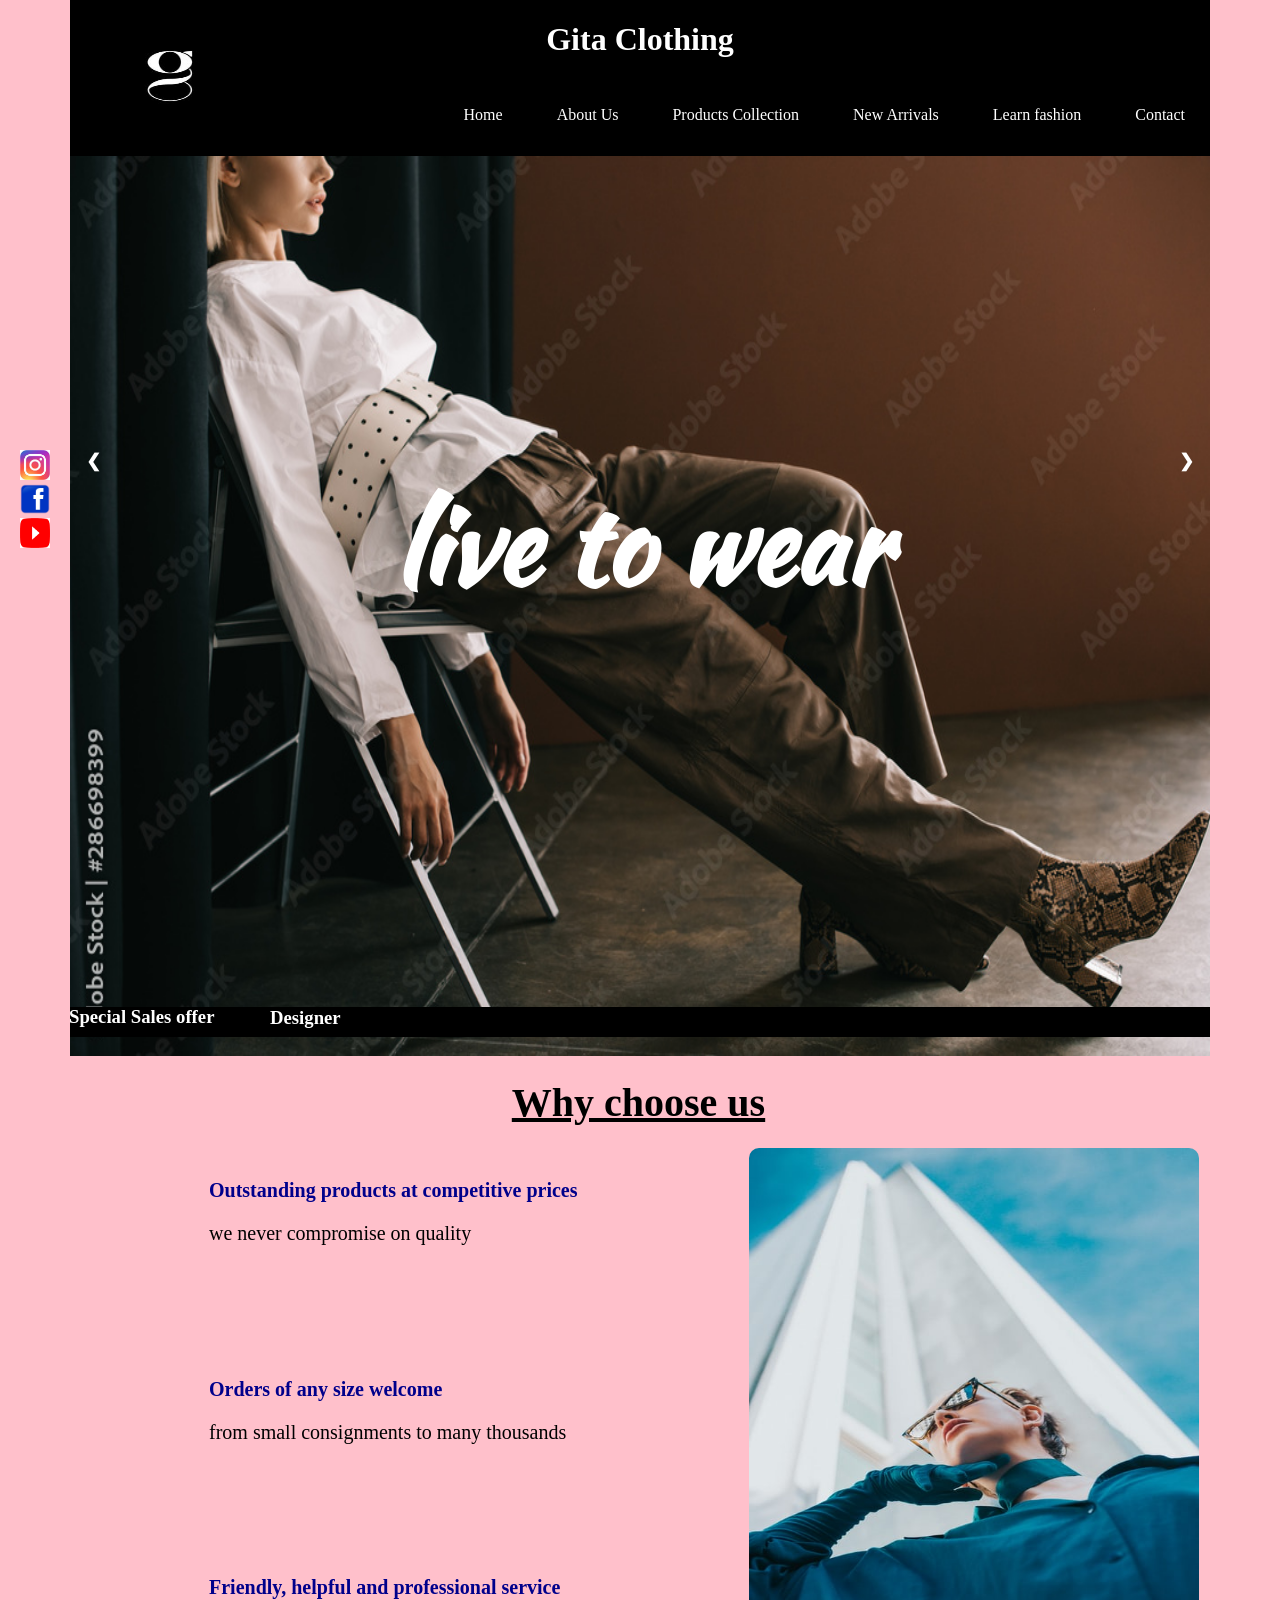
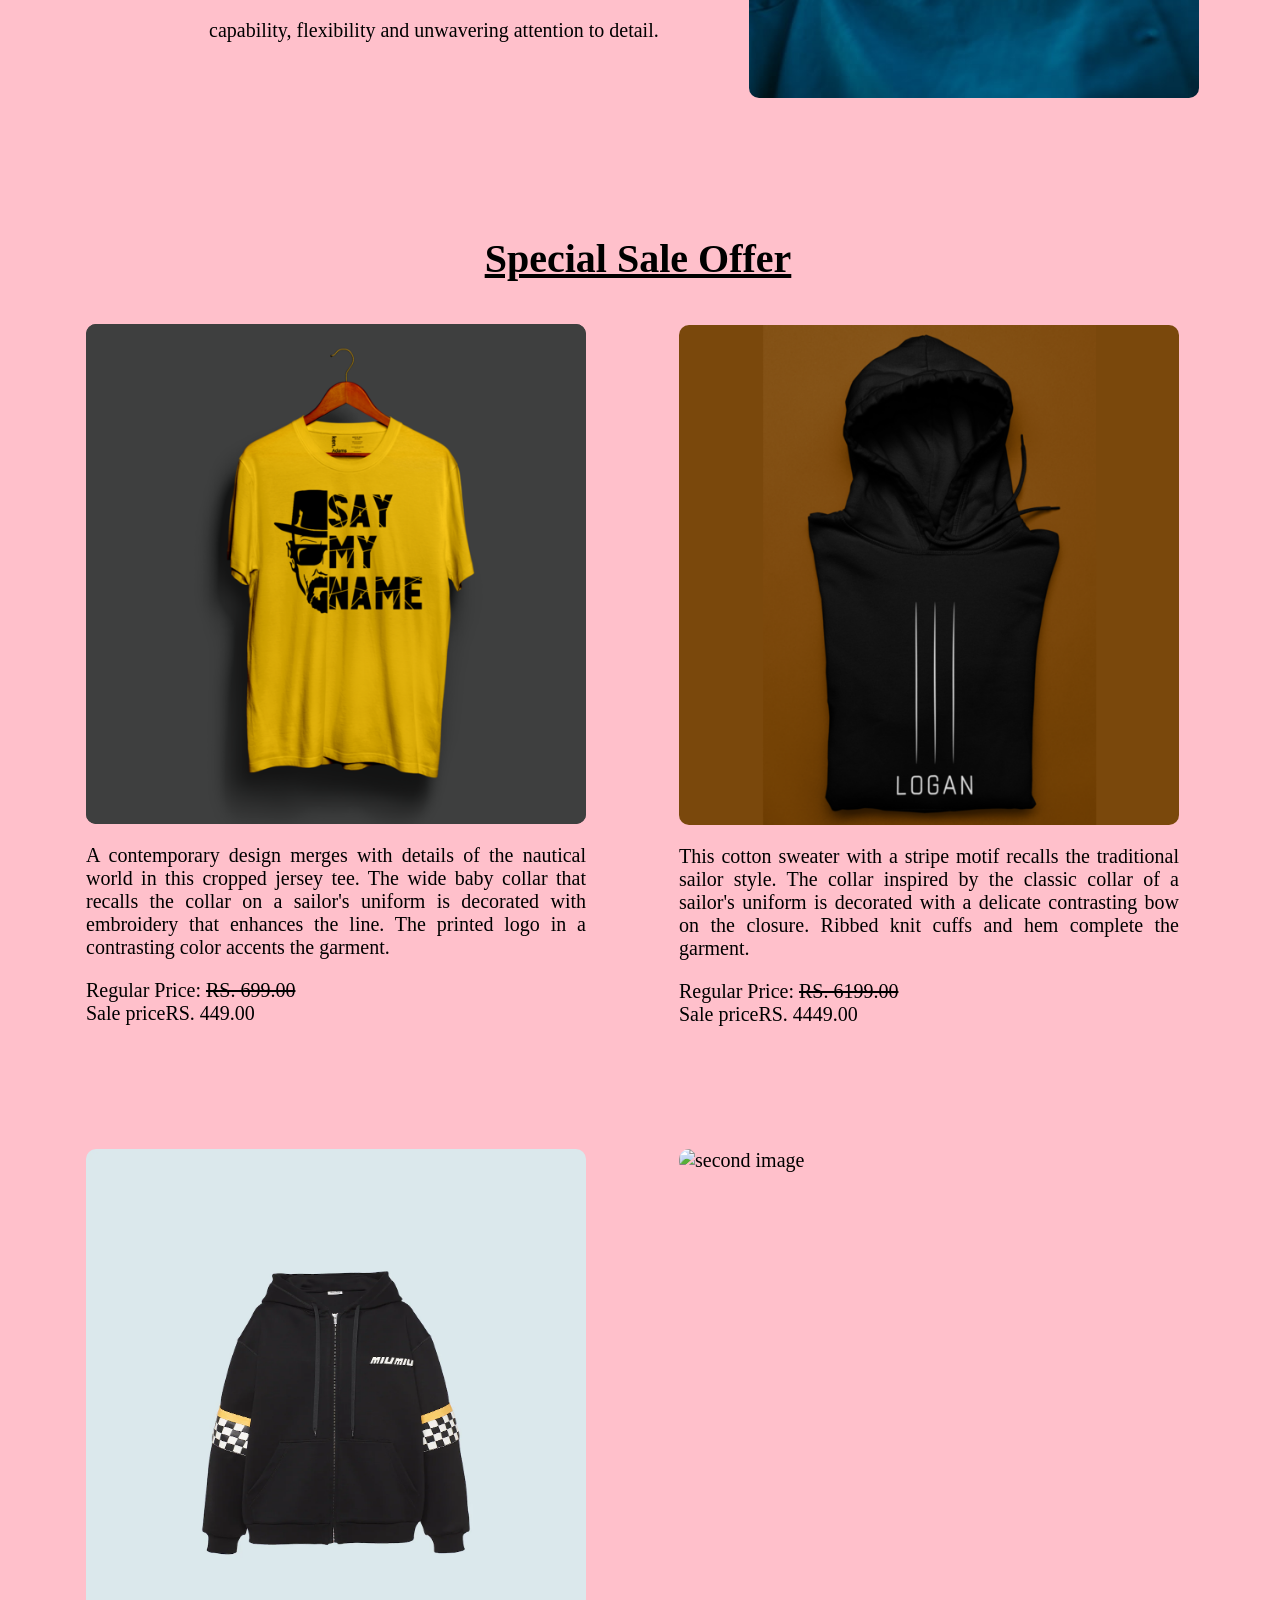
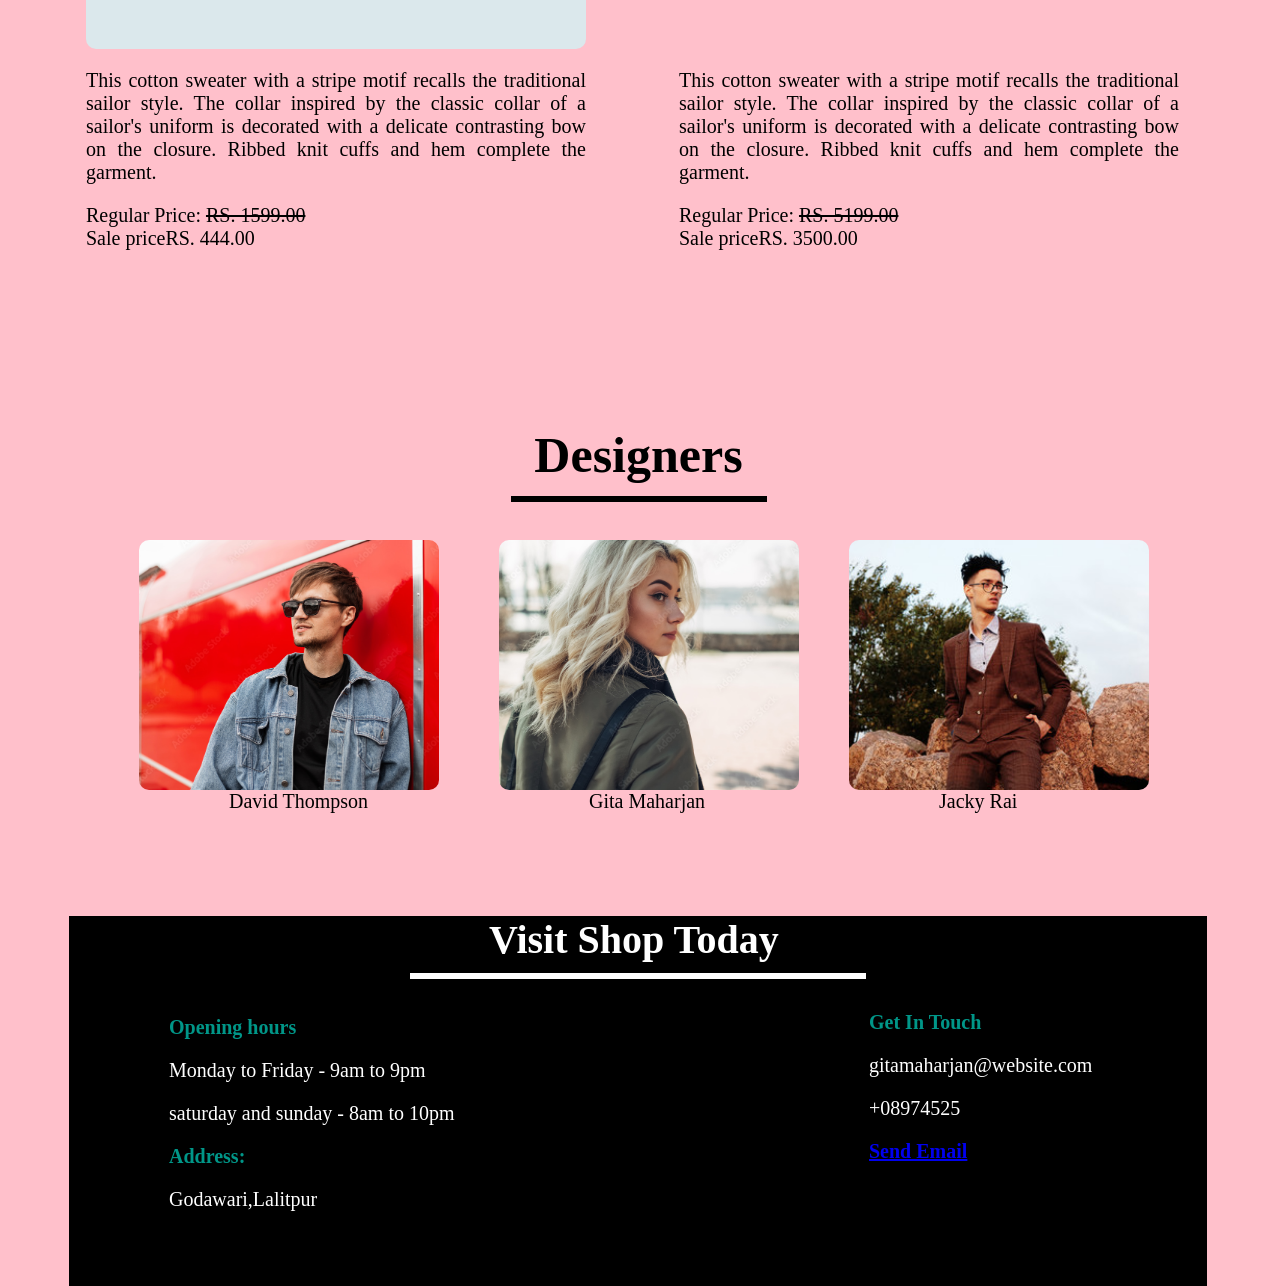
==== index.html @ 86be491c "Add files via upload" ====
<!DOCTYPE html>
<html>
<head>
	<meta charset="utf-8">
	<title>Main Page</title>
	<link rel="stylesheet" type="text/css" href="index.css">
	<link rel="preconnect" href="https://fonts.googleapis.com">
<link href="https://fonts.googleapis.com/css2?family=Kaushan+Script&family=Style+Script&display=swap" rel="stylesheet">

</head>
<body>

	<div class="container1">
		<div class="box">
			<img src="logo1.png" width="200" height="100">
			
			<div class="heading">
					<h1>Gita Clothing</h1>
			</div>
			
			<div class="navigation">
				<nav>
				<ul>
					<li><a href="#">Home</a></li>
					<li><a href="about.html">About Us</a></li>
					<li><a href="product.html">Products Collection</a></li>
					<li><a href="newarrivals.html">New Arrivals</a></li>
					<li><a href="Learn fashion.html">Learn fashion</a></li>
					<li><a href="contact.html">Contact</a></li>
				</ul>
				</nav>

			</div>

		</div>
		<div id="banner1">

					<div class="slideshow-container">

  		<!-- Full-width images with number and caption text -->
  		<div class="mySlides fade">
    	<img src="image1.png"  alt="wallpaper1" width="1140px" height="900px">
  		</div>

  		<div class="mySlides fade">
    	<img src="image2.png" alt="wallpaper2" width="1140px" height="900px">
  		</div>

  		<div class="mySlides fade">
    	<img src="image3.png" alt="wallpaper3" width="1140px" height="900px">
  		</div>

  		<!-- Next and previous buttons -->
  		<a class="prev" onclick="plusSlides(-1)">&#10094;</a>
  		<a class="next" onclick="plusSlides(1)">&#10095;</a>
		</div>
	
		

		
		
		

				<div class="bannertext">
					<h1> live to wear</h1>
					<p>Feel trendy. Feel authentic.</p>
				</div>
		</div>
		<div class="sectionline">
			<div class="section1">
			<a href="#sale"><h3>Special Sales offer</h3></a>
			</div>
			<div class="section2">
			<a href="#style"><h3>Designer</h3></a>
			</div>
		</div>
		
<div class="body">

		<div class="choose">
			<h1>Why choose us</h1>
			<div>
				<ol>
					<li><h2>Outstanding products at competitive prices</h2>
						<p>we never compromise on quality<p></li>
						<br><br>
					<li>	<h2>Orders of any size welcome</h2>
						<p>from small consignments to many thousands<p></li>
						<br><br>
					<li><h2>Friendly, helpful and professional service</h2>
						<p>capability, flexibility and unwavering attention to detail.<p>
							</li>
				</ol>		<a name="sale"></a>

					<div class="image1">
						<img src="fashion4.png" class="s1" style="background-repeat: no-repeat; border-radius: 10px;" height="550" width="450" alt="chooseimage">
					</div>

		</div>
		<div class="sales" >
			<h1> Special Sale Offer</h1>
				<div id="sale1">
					<div class="saleimage1"><img src="sale1.png" class="s1" style="background-repeat: no-repeat; border-radius: 10px;" height="500" width="500" alt="second image"></div>
					<div class="description1">
						<p>A contemporary design merges with details of the nautical world in this cropped jersey tee. The wide baby collar that recalls the collar on a sailor's uniform is decorated with embroidery that enhances the line. The printed logo in a contrasting color accents the garment.</p>
						<p>Regular Price: <s>RS. 699.00</s><br>Sale priceRS. 449.00</p> 

					</div>
				
				</div>

				<div id="sale2">
					<div class="saleimage2"><img src="sale2.png" class="s1" style="background-repeat: no-repeat; border-radius: 10px;" height="500" width="500" alt="second image">
</div>
					<div class="description2">
						<p>This cotton sweater with a stripe motif recalls the traditional sailor style. The collar inspired by the classic collar of a sailor's uniform is decorated with a delicate contrasting bow on the closure. Ribbed knit cuffs and hem complete the garment.</p>

						<p>Regular Price: <s>RS. 6199.00</s><br>Sale priceRS. 4449.00</p> 

					</div>
				
				</div>

				<div id="sale3">
					<div class="saleimage3"><img src="sale3.png" class="s1" style="background-repeat: no-repeat; border-radius: 10px;" height="500" width="500" alt="second image"></div>
					<div class="description3">
						<p>This cotton sweater with a stripe motif recalls the traditional sailor style. The collar inspired by the classic collar of a sailor's uniform is decorated with a delicate contrasting bow on the closure. Ribbed knit cuffs and hem complete the garment.</p>

						<p>Regular Price: <s>RS. 1599.00</s><br>Sale priceRS. 444.00</p> 

					</div>
				
				</div>

				<div id="sale4">
					<div class="saleimage4"><img src="sale45.png" class="s1" style="background-repeat: no-repeat; border-radius: 10px;" height="500" width="500" alt="second image"></div>
					<div class="description4">
						<p>This cotton sweater with a stripe motif recalls the traditional sailor style. The collar inspired by the classic collar of a sailor's uniform is decorated with a delicate contrasting bow on the closure. Ribbed knit cuffs and hem complete the garment.</p>

						<p>Regular Price: <s>RS. 5199.00</s><br>Sale priceRS. 3500.00</p> 

					</div>
				
					</div>
				</div>

				<a name="style"></a>
				<div class="stylers">
					<h2>Designers</h2>
					<hr>
					<div class="stylis1">
						<div class="stylisimage1"></div>
						<div class="about1">David Thompson</div>
					</div>

					<div class="stylis2">
						<div class="stylisimage2"></div>
						<div class="about2">Gita Maharjan</div>
					</div>

					<div class="stylis3">
						<div class="stylisimage3"></div>
						<div class="about3">Jacky Rai</div>
					</div>

				</div>
				
				<div class="externalsites">
						<div class="insta">
							<a href="https://www.instagram.com/direct/t/340282366841710300949128190868646825145?hl=en"><img src="insta.png" width="30" height="30"></a>
						</div>
						<div class="fb">
							<a href="https://www.facebook.com/"><img src="facebook.png" width="30" height="30"></a>
						</div>
						<div class="youtube">
							<a href="https://www.youtube.com/"><img src="youtube.png" width="30" height="30"></a>
						</div>
					</div>



				<footer id="footer">
					<div class="title">
						<h3>Visit Shop Today</h3>
						<hr>
					</div>
					<div class="time">
						<h2>Opening hours</h2>
						<p>Monday to Friday - 9am to 9pm</p>
						<p>saturday and sunday - 8am to 10pm</p>
						<h2>Address:</h2>
						<p>Godawari,Lalitpur</p>
					</div>

					<div class="touch">
						<h2>Get In Touch</h2>
						<p>gitamaharjan@website.com</p>
						<p>+08974525</p>
						<h2><a href = "mailto: mahargitaya303@gmail.com">Send Email</a></h2>
					</div>
					
					
				</footer> 








			

		</div>

		

	</div>
	</div>
</div>
		<script>
var slideIndex = 1;
showSlides(slideIndex);

function plusSlides(n) {
  showSlides(slideIndex += n);
}

function currentSlide(n) {
  showSlides(slideIndex = n);
}

function showSlides(n) {
  var i;
  var slides = document.getElementsByClassName("mySlides");
  var dots = document.getElementsByClassName("dot");
  if (n > slides.length) {slideIndex = 1}    
  if (n < 1) {slideIndex = slides.length}
  for (i = 0; i < slides.length; i++) {
      slides[i].style.display = "none";  
  }
  for (i = 0; i < dots.length; i++) {
      dots[i].className = dots[i].className.replace(" active", "");
  }
  slides[slideIndex-1].style.display = "block";  
  dots[slideIndex-1].className += " active";
}
</script>
</body>
</html>
---- index.css ----
body
{
	overflow-x: hidden;
	background-color: pink;

}
.container1{
	margin: auto;
	/*border: 1px solid black;*/
	/*align-self: center;*/
	width: 1140px;
	height: 4200px;

}

.box{
	position: relative;
	top: -22px;
	/*border: black;*/
	width: 1140px;
	height: 170px;
	background-color: black;
}
.box img
{
	position: relative;
	/*left: -12px;*/
	top: 40px;
}
.box h1{
	color: white;
	text-align: center;
	font-family: cursive;
	position: relative;
	top: -90px;
}
.navigation
{

	position: fixed;
	position: relative;
	top: -90px;
	align-items: left;
}		
ul { 
	float: right;
		padding: 0; 
		list-style: none;
		background: black; 
	}
ul li {display: inline-block; }

ul li a { 
			display: block;
			padding: 10px 25px;
			color: white;
			text-decoration: none; 
		}
ul li a:hover  { 
					color: #fff;
					background: #939393;
				}


#banner1{
/*	background: linear-gradient(rgba(0,0,0,0.1),#009688);
	background-size: cover;
	background-position: center;*/
	width: 1140px;
	height: 70vh;
	position: relative;
	top: -22px;

}

/* Slideshow container */
.slideshow-container {
  max-width: 2000px;
  max-height: 600px;
  top: 0px;
  position: absolute;
  margin: auto;
}

/* Hide the images by default */
.mySlides {
  display: none;
}

/* Next & previous buttons */
.prev, .next {
  cursor: pointer;
  position: absolute;
  top: 50%;
  width: auto;
  margin-top: -22px;
  padding: 16px;
  color: white;
  font-weight: bold;
  font-size: 18px;
  transition: 0.6s ease;
  border-radius: 0 3px 3px 0;
  user-select: none;
}

/* Position the "next button" to the right */
.next {
  right: 0;
  border-radius: 3px 0 0 3px;
}

/* On hover, add a black background color with a little bit see-through */
.prev:hover, .next:hover {
  background-color: rgba(0,0,0,0.8);
}

/* Caption text */
.text {
  color: #f2f2f2;
  font-size: 15px;
  padding: 8px 12px;
  position: absolute;
  bottom: 8px;
  width: 100%;
  text-align: center;
}

/* Number text (1/3 etc) */
.numbertext {
  color: #f2f2f2;
  font-size: 12px;
  padding: 8px 12px;
  position: absolute;
  top: 0;
}

.active {
  background-color: #717171;
}

/* Fading animation */
.fade {
  -webkit-animation-name: fade;
  -webkit-animation-duration: 1.5s;
  animation-name: fade;
  animation-duration: 1.5s;
}

@-webkit-keyframes fade {
  from {opacity: .4}
  to {opacity: 1}
}

@keyframes fade {
  from {opacity: .4}
  to {opacity: 1}
}
/*STOP*/
/*Ends here*/

.bannertext
{
	text-align: center;
	color: white;
	padding-top: 180px;
}
.bannertext h1
{
	font-family: 'Kaushan Script', cursive;

	font-size: 110px;
	position: relative;
	top: 55px;

}
.bannertext p
{
	font-size: 30px;
	font-style: italic;
	font-family: serif;
	
	
}
.sectionline{
	/*border: 1px solid black;*/
	width: 1140px;
	height: 30px;
	background-color: black;
	position: relative;
	top: 180px;
}
.section1{
	/*border: 1px solid black;*/
	width: 150px;
	height: 30px;
	/*background-color: skyblue;*/
	position: relative;
	left: -1px;
	top: 1px;
}
.section1 h3{
	position: relative;
	top: -2px;
	text-decoration: none;
	color: white;
	height: 30px;
	

}
.section1 a{
	text-decoration: none;
	

}
.section1 :hover
{
	color: #fff;
	background: #939393;
}

.section2{
	/*border: 1px solid black;*/
	width: 90px;
	height: 30px;

	/*background-color: skyblue;*/
	position: relative;
	left: 200px;
	top: -46px;
}
.section2 h3{
	position: relative;
	top: -2px;
	text-decoration: none;
	color: white;
	height: 30px;
	

}
.section2 a{
	text-decoration: none;
	

}
.section2 :hover
{
	color: #fff;
	background: #939393;
}
.body
{
	position: relative;
	top: 200px;
}


.choose
{
	/*border: 1px solid black;*/
	width: 1139px;
	height:670px;
	position: relative;
	top: -5px;
	left: -1px;

	text-align: justify;
}

.choose li{
	list-style: none;
	padding: 10px 100px 50px;
}
.choose h1
{

	text-align: center;
	font-family: cursive;
	font-size: 40px;
	color: black;
	text-decoration: underline;
}
.choose h2
{
	font-family: cursive;
	font-size: 20px;
	color: darkblue;
}
.choose p
{
	font-family: cursive;
	font-size: 20px;
	color: black;
}


.image1{
	
	background-size: cover;
	background-position: center;
	width: 450px;
	height: 530px;
	position: relative;
	top: -580px;
	left: 680px;
	border-radius: 15px;

	
}

.sales
{
	/*border: 1px solid black;*/
	width: 1138px;
	height: 1500px;
	position: relative;
	top: -450px;
	font-family: cursive;
	font-size: 20px;
	/*left: 1px;*/
}

#sale1{
	position: relative;
	left: 17px;
	top: 15px;

}
#sale1 .saleimage1{
	/*border: 1px solid black;*/
	width: 500px;
	height: 500px;
	background: url(sale1.png);
	background-size: cover;
	background-position: center;
	border-radius: 10px;

}
.description1{
	/*border: 1px solid black;*/
	width: 500px;
	height: 150px;
	/*font-family: comic sans-serif;*/
}
.description1 s
{
	text-decoration: line-through;
}

#sale2{
	position: relative;
	top: -654px;
	left: 610px;
}
#sale2 .saleimage2{
	/*border: 1px solid black;*/
	width: 500px;
	height: 500px;
	/*background: url(sale2.png);*/
	background-size: cover;
	background-position: center;
	border-radius: 10px;

}
.description2{
	/*border: 1px solid black;*/
	width: 500px;
	height: 150px;
	/*font-family: comic sans-serif;*/
}
.description2 s
{
	text-decoration: line-through;
}

#sale3{
	position: relative;
	top: -500px;
	left: 17px;
}

#sale3 .saleimage3{
	/*border: 1px solid black;*/
	width: 500px;
	height: 500px;
	/*background: url(sale3.png);*/
	background-size: cover;
	background-position: center;
	border-radius: 10px;

}
.description3{
	/*border: 1px solid black;*/
	width: 500px;
	height: 150px;
	/*font-family: comic sans-serif;*/
}
.description3 s
{
	text-decoration: line-through;
}

#sale4{
	position: relative;
	top: -1170px;
	left: 610px;
}

#sale4 .saleimage4{
	/*border: 1px solid black;*/
	width: 500px;
	height: 500px;
	/*background: url(sale4.png);*/
	background-size: cover;
	background-position: center;
	border-radius: 10px;

}
.description4{
	/*border: 1px solid black;*/
	width: 500px;
	height: 150px;
	/*font-family: comic sans-serif;*/
}
.description4 s
{
	text-decoration: line-through;
}

.stylers{
	/*border: 1px solid black;*/
	width: 1139px;
	height: 500px;
	position: relative;
	top: -200px;
}

.stylers h2
{
		font-family: comic sans-serif;
	font-size: 50px;
	text-align: center;
	color: black;
}
hr
{
	width: 250px;
	position: relative;
	top: -30px;
	border: 3px solid black;
}
.stylis1
{
	/*border: 1px solid black;*/
	height: 300px;
	width: 300px;
	margin-left: 20px;
}
.stylisimage1
{
	/*border: 1px solid black;*/
	width: 300px;
	height: 250px;
	margin-left: 50px;
	background: url(designer1.png);
	background-size: cover;
	background-position: center;
	border-radius: 10px;

}
.about1{
	/*border: 1px solid black;*/
	width: 150px;
	height: 50px;
	margin-left: 140px;
	font-family: comic sans-serif;
	font-size: 20px;
}

.stylis2
{
	/*border: 1px solid black;*/
	position: relative;
	top: -300px;
	left: 380px;
	height: 300px;
	width: 300px;
}
.stylisimage2
{
	/*border: 1px solid black;*/
	width: 300px;
	height: 250px;
	margin-left: 50px;
	background: url(designer2.png);
	background-size: cover;
	background-position: center;
	border-radius: 10px;

}
.about2{
	/*border: 1px solid black;*/
	width: 150px;
	height: 50px;
	margin-left: 140px;
	font-family: comic sans-serif;
	font-size: 20px;
}

.stylis3
{
	/*border: 1px solid black;*/
	position: relative;
	top: -600px;
	left: 730px;
	height: 300px;
	width: 300px;
}
.stylisimage3
{
	/*border: 1px solid black;*/
	width: 300px;
	height: 250px;
	margin-left: 50px;
	background: url(designer3.png);
	background-size: cover;
	background-position: center;
	border-radius: 10px;

}
.about3{
	/*border: 1px solid black;*/
	width: 100px;
	height: 50px;
	margin-left: 140px;
	font-family: comic sans-serif;
	font-size: 20px;

}

footer{
	position: relative;
	top: -250px;
	/*border: 1px solid pink;*/
	width: 1138px;
	height: 370px;
	background-color: black;
	color: white;

}
.title h3
{
	position: relative;
	left: 420px;
	font-family: comic sans-serif;
	font-size: 40px;

}
.title hr 
{	

	width: 450px;
	border: 3px solid white;
}
.time{
	position: relative;
	left: 100px;
	top: -10px;
}
.touch{
	position: relative;
	left: 800px;
	top: -230px;
}
.time h2
{
	color: #009688;
}
.touch h2{
		color: #009688;

}
.time p
{
	color: white;
}
.touch p{
		color: white;

}
.externalsites{
	position: relative;
	left: -10px;
}

.externalsites
{
	position: fixed;
	top: 450px;
	left:20px;
}
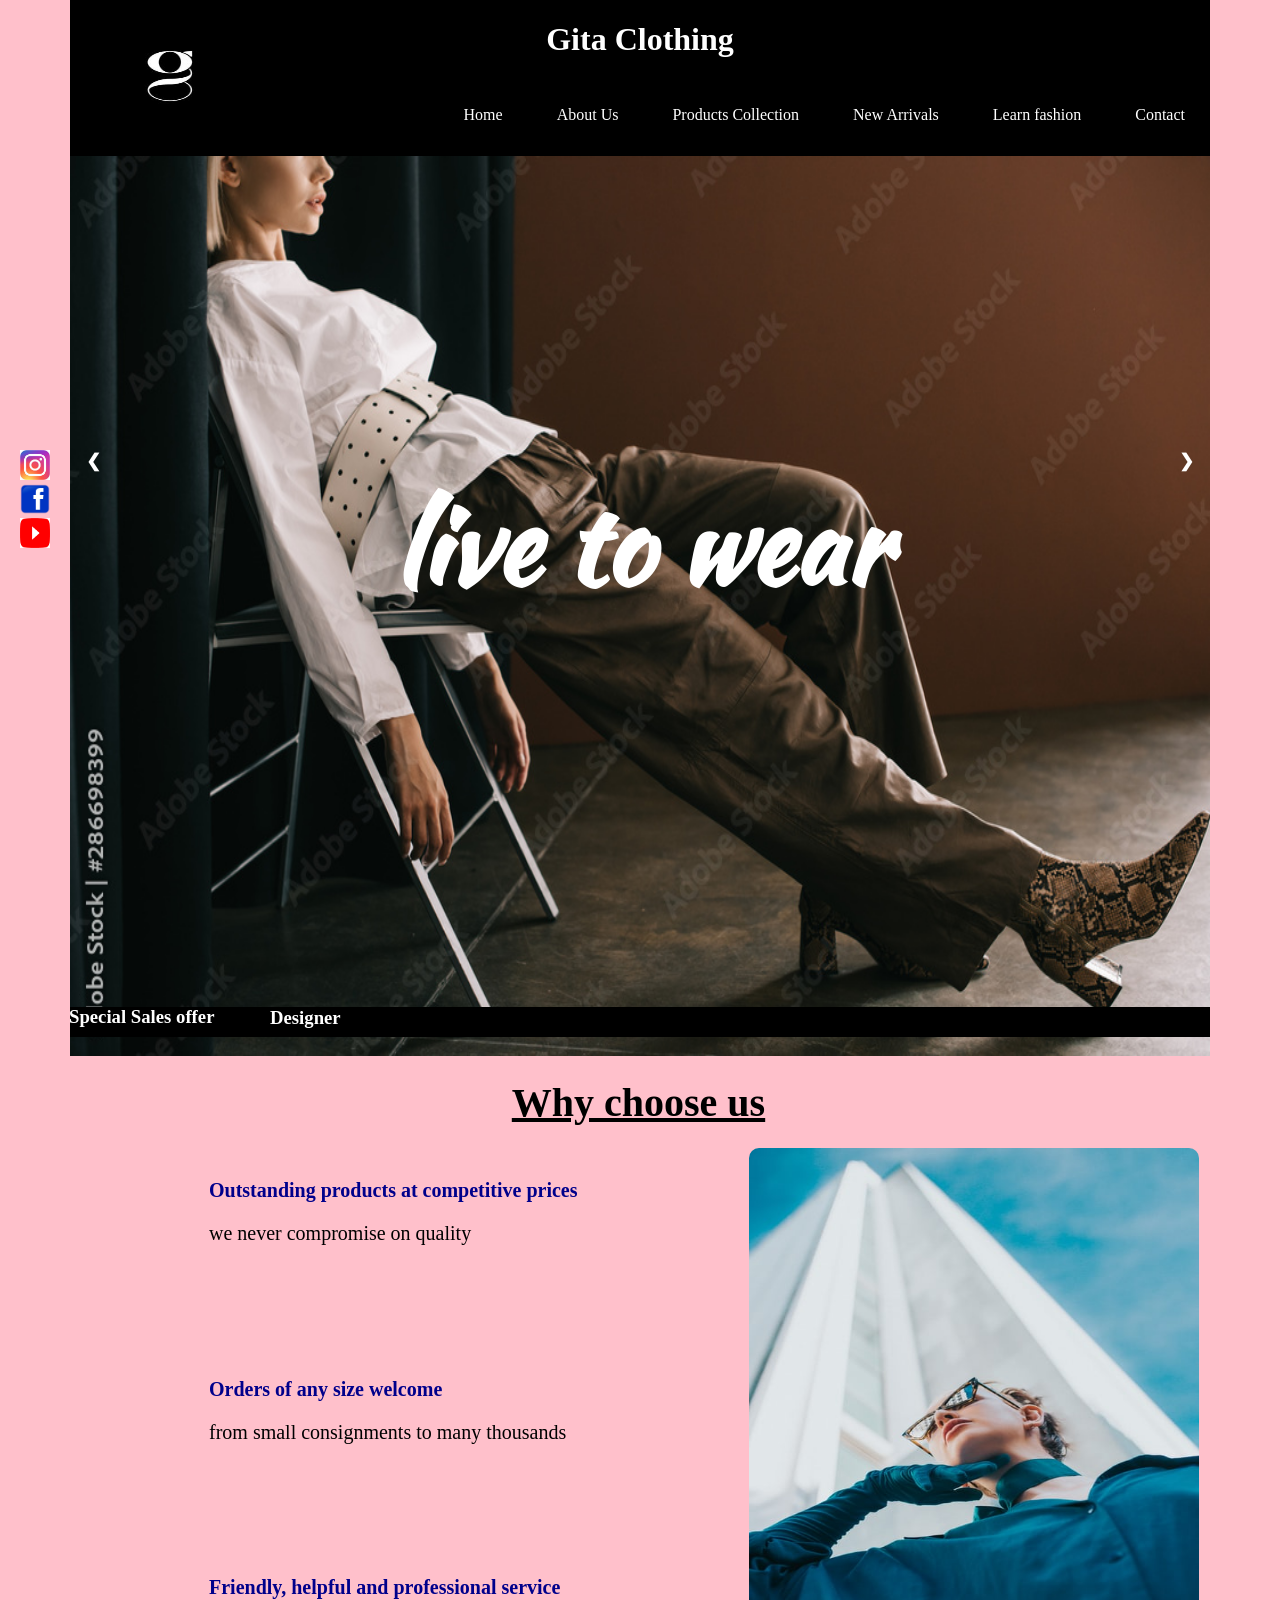
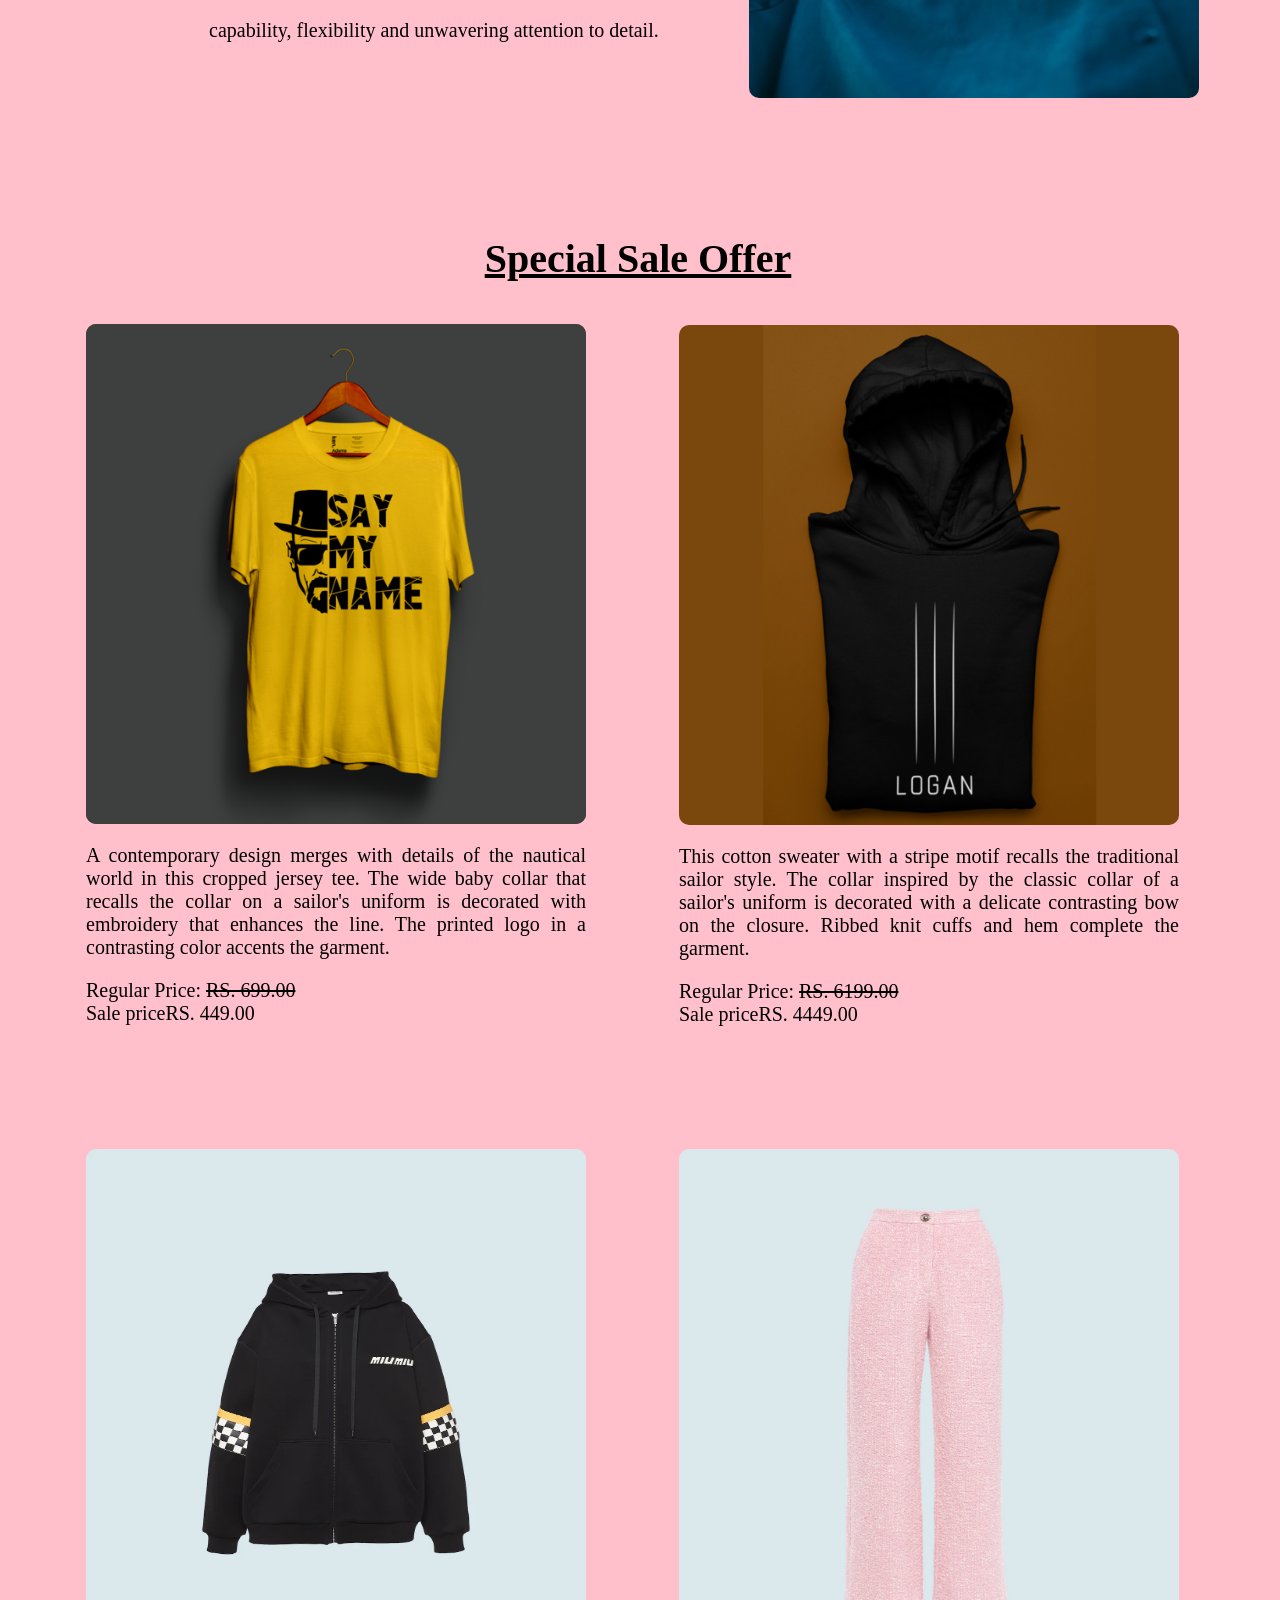
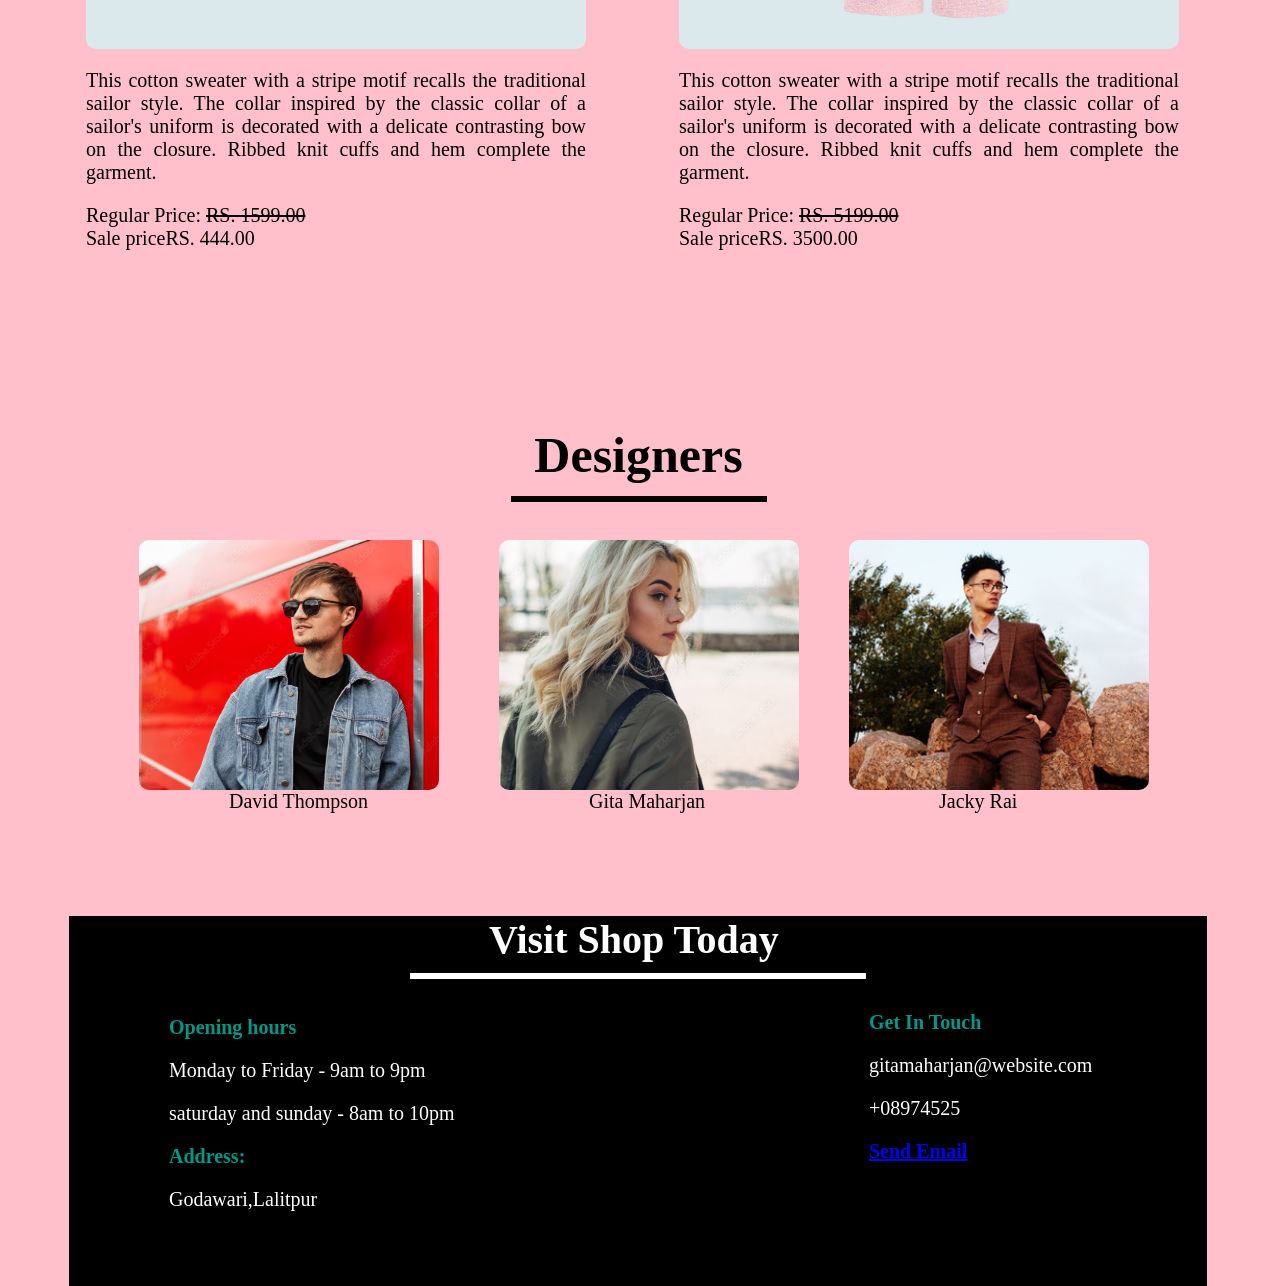
==== commit 4b0ddcac: "Update index.html" ====
--- a/index.html
+++ b/index.html
@@ -133,7 +133,7 @@
 				</div>
 
 				<div id="sale4">
-					<div class="saleimage4"><img src="sale45.png" class="s1" style="background-repeat: no-repeat; border-radius: 10px;" height="500" width="500" alt="second image"></div>
+					<div class="saleimage4"><img src="sale4.png" class="s1" style="background-repeat: no-repeat; border-radius: 10px;" height="500" width="500" alt="second image"></div>
 					<div class="description4">
 						<p>This cotton sweater with a stripe motif recalls the traditional sailor style. The collar inspired by the classic collar of a sailor's uniform is decorated with a delicate contrasting bow on the closure. Ribbed knit cuffs and hem complete the garment.</p>
 
@@ -247,4 +247,4 @@
 }
 </script>
 </body>
-</html>+</html>
